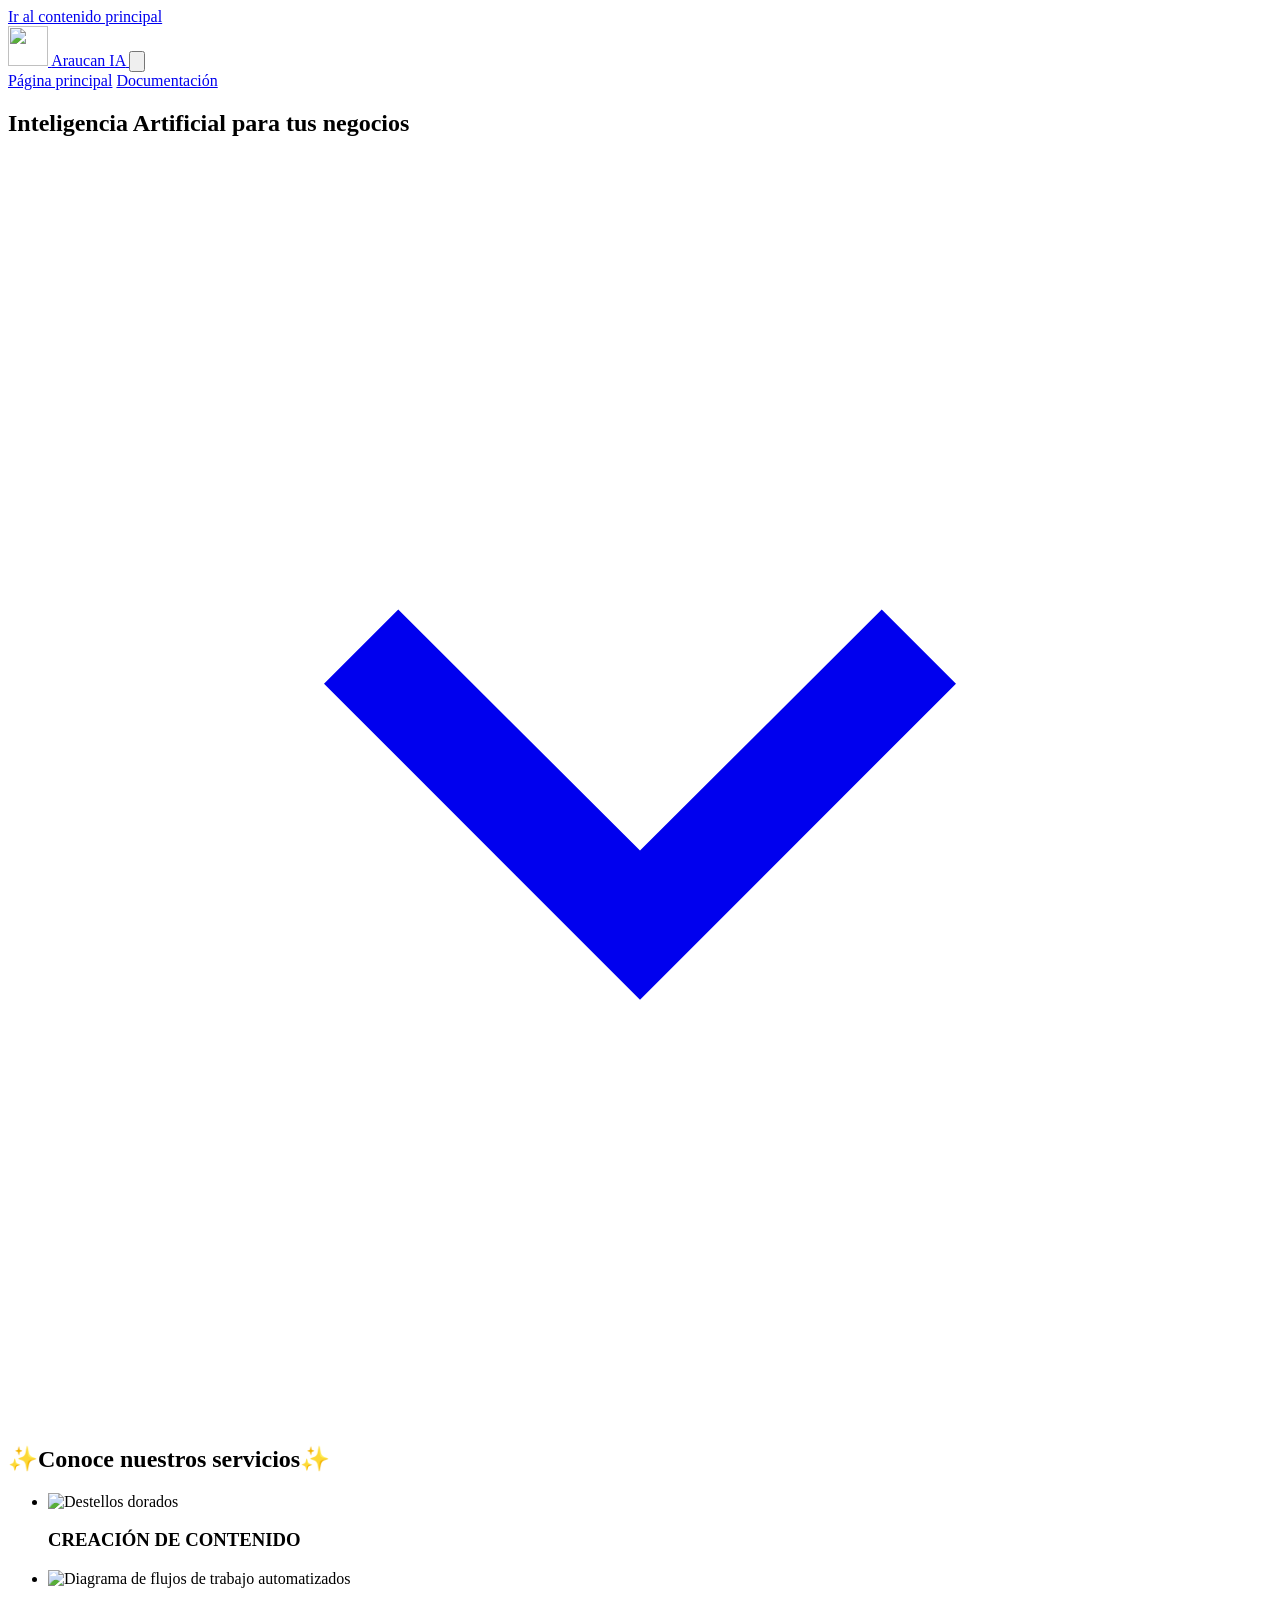
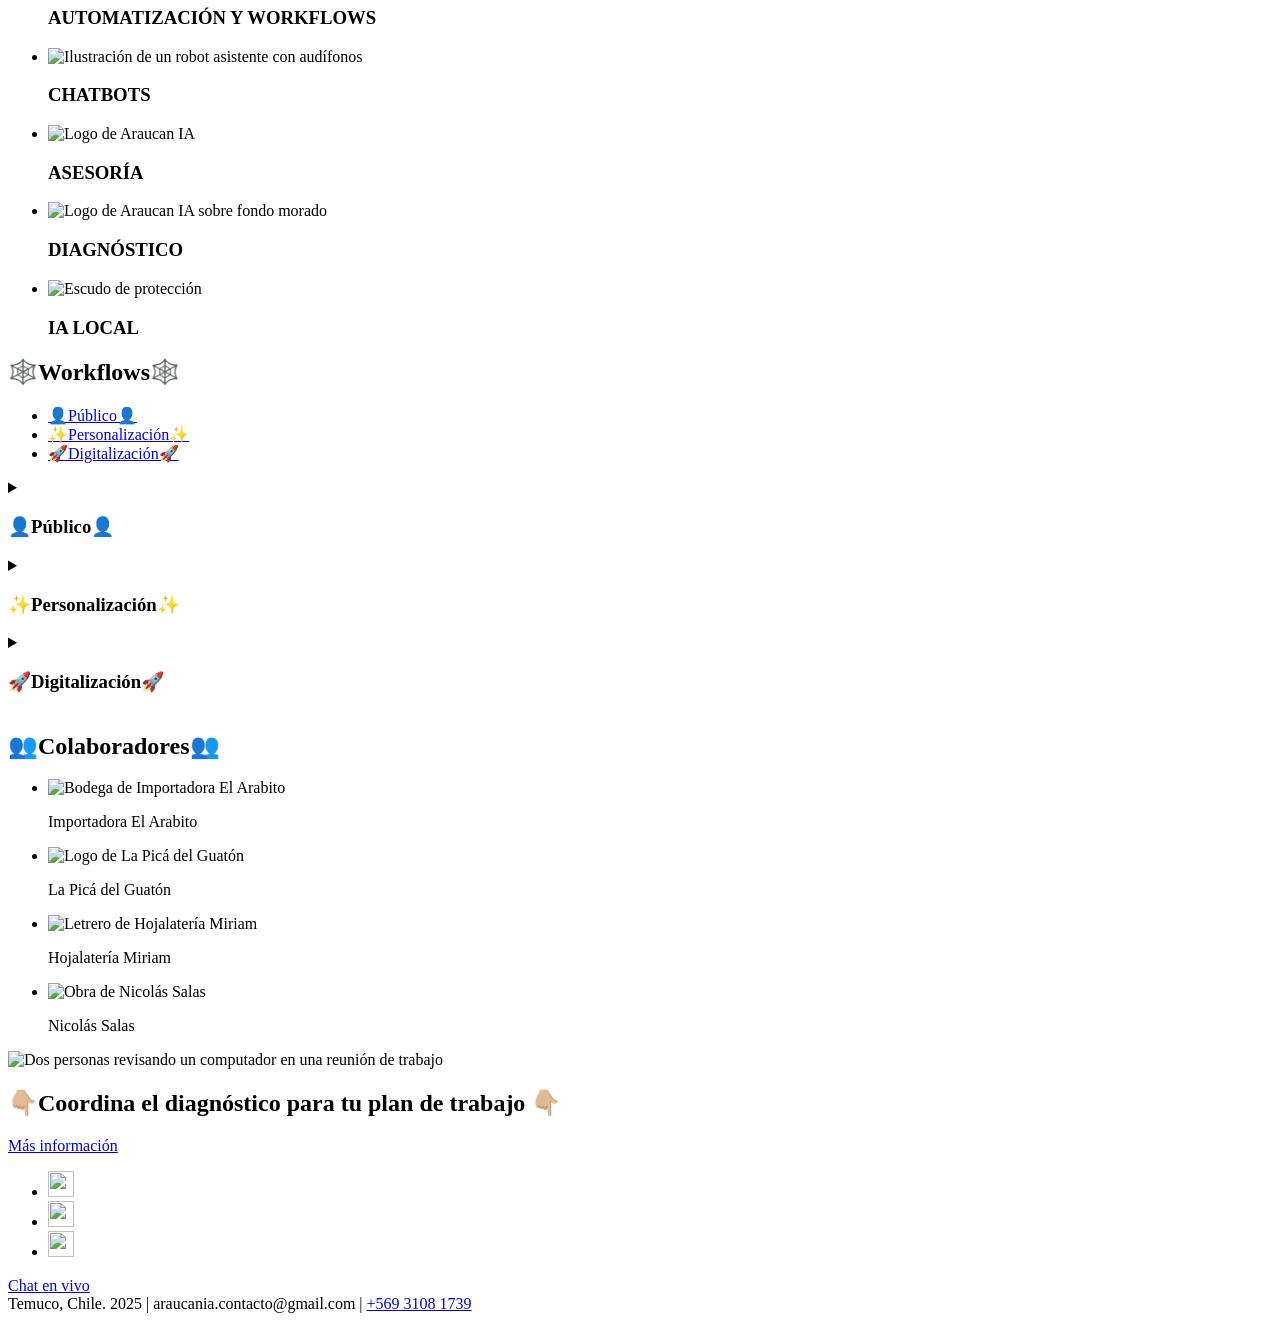
==== index.html @ 48447155 "Migración del sitio desde Google Sites Copia fiel de las páginas Página principal y Documentación de" ====
<!DOCTYPE html>
<html lang="es">
<head>
  <meta charset="utf-8">
  <meta name="viewport" content="width=device-width, initial-scale=1">
  <title>Araucan IA</title>
  <meta name="description" content="Araucan IA: inteligencia artificial para tus negocios. Creación de contenido, automatización, chatbots, asesoría y diagnóstico desde Temuco, Chile.">
  <meta name="theme-color" content="#4f474e">
  <link rel="icon" href="favicon.ico" sizes="32x32">
  <link rel="icon" href="assets/icons/favicon.svg" type="image/svg+xml">
  <link rel="apple-touch-icon" href="assets/icons/apple-touch-icon.png">
  <link rel="stylesheet" href="assets/css/styles.css">
  <script>document.documentElement.classList.add("js");</script>
  <script src="assets/js/main.js" defer></script>
</head>
<body>
  <a class="saltar" href="#contenido">Ir al contenido principal</a>

  <header class="barra barra--transparente" data-transparente>
    <div class="barra__interior">
      <a class="marca" href="index.html">
        <img src="assets/img/logo-araucania-blanco.webp" alt="" width="40" height="40">
        <span>Araucan IA</span>
      </a>
      <button class="menu-boton" type="button" aria-expanded="false" aria-controls="menu" aria-label="Abrir menú">
        <svg viewBox="0 0 24 24" aria-hidden="true"><path fill="currentColor" d="M3 6h18v2H3zm0 5h18v2H3zm0 5h18v2H3z"/></svg>
      </button>
      <nav id="menu" class="menu" aria-label="Principal">
        <a href="index.html" aria-current="page">Página principal</a>
        <a href="documentacion.html">Documentación</a>
      </nav>
    </div>
  </header>

  <main id="contenido">
    <section class="portada">
      <h1>Inteligencia Artificial para tus negocios</h1>
      <a class="portada__bajar" href="#servicios" aria-label="Ir a los servicios">
        <svg viewBox="0 0 24 24" aria-hidden="true"><path fill="currentColor" d="M7.41 8.59 12 13.17l4.59-4.58L18 10l-6 6-6-6z"/></svg>
      </a>
    </section>

    <section id="servicios" class="banda">
      <h2>✨Conoce nuestros servicios✨</h2>
    </section>

    <section class="servicios servicios--estrellas" aria-label="Servicios principales">
      <ul class="grilla grilla--3 contenedor">
        <li class="servicio">
          <img src="assets/img/servicio-creacion-contenido.webp" alt="Destellos dorados" width="160" height="160" loading="lazy" decoding="async">
          <h3>CREACIÓN DE CONTENIDO</h3>
        </li>
        <li class="servicio">
          <img src="assets/img/servicio-automatizacion-workflows.webp" alt="Diagrama de flujos de trabajo automatizados" width="800" height="800" loading="lazy" decoding="async">
          <h3>AUTOMATIZACIÓN Y WORKFLOWS</h3>
        </li>
        <li class="servicio">
          <img src="assets/img/servicio-chatbots.webp" alt="Ilustración de un robot asistente con audífonos" width="800" height="800" loading="lazy" decoding="async">
          <h3>CHATBOTS</h3>
        </li>
      </ul>
    </section>

    <section class="servicios servicios--papel" aria-label="Más servicios">
      <ul class="grilla grilla--3 contenedor">
        <li class="servicio">
          <img src="assets/img/servicio-asesoria.webp" alt="Logo de Araucan IA" width="800" height="618" loading="lazy" decoding="async">
          <h3>ASESORÍA</h3>
        </li>
        <li class="servicio">
          <img src="assets/img/servicio-diagnostico.webp" alt="Logo de Araucan IA sobre fondo morado" width="800" height="450" loading="lazy" decoding="async">
          <h3>DIAGNÓSTICO</h3>
        </li>
        <li class="servicio">
          <img src="assets/img/servicio-ia-local.webp" alt="Escudo de protección" width="160" height="160" loading="lazy" decoding="async">
          <h3>IA LOCAL</h3>
        </li>
      </ul>
    </section>

    <section class="workflows">
      <div class="contenedor">
        <h2>🕸️Workflows🕸️</h2>
        <nav class="indice" aria-label="Índice de workflows">
          <ul>
            <li><a href="#publico">👤Público👤</a></li>
            <li><a href="#personalizacion">✨Personalización✨</a></li>
            <li><a href="#digitalizacion">🚀Digitalización🚀</a></li>
          </ul>
        </nav>
      </div>
    </section>

    <section class="desplegables">
      <div class="contenedor">
        <details id="publico" class="desplegable">
          <summary><h3>👤Público👤</h3></summary>
          <div class="desplegable__cuerpo">
            <p>Tenemos un enfoque multiindustria que abarca la Creación de Cotenido para Redes Sociales.</p>
            <!-- PENDIENTE (texto de plantilla de Google Sites, no publicado):
            <p>Usa instrucciones paso a paso para ayudar a otros a solucionar el problema.</p>
            <ol><li>Paso 1</li><li>Paso 2</li><li>Paso 3</li></ol>
            -->
          </div>
        </details>
        <details id="personalizacion" class="desplegable">
          <summary><h3>✨Personalización✨</h3></summary>
          <div class="desplegable__cuerpo">
            <!-- PENDIENTE: esta sección estaba vacía en Google Sites. -->
          </div>
        </details>
        <details id="digitalizacion" class="desplegable">
          <summary><h3>🚀Digitalización🚀</h3></summary>
          <div class="desplegable__cuerpo">
            <!-- PENDIENTE: esta sección estaba vacía en Google Sites. -->
          </div>
        </details>
      </div>
    </section>

    <section class="colaboradores">
      <div class="contenedor">
        <h2 class="caja-titulo">👥Colaboradores👥</h2>
        <ul class="grilla grilla--4">
          <li class="colaborador">
            <img src="assets/img/colaborador-importadora-el-arabito.webp" alt="Bodega de Importadora El Arabito" width="560" height="575" loading="lazy" decoding="async">
            <p><span class="destacado destacado--amarillo">Importadora El Arabito</span></p>
          </li>
          <li class="colaborador">
            <img src="assets/img/colaborador-la-pica-del-guaton.webp" alt="Logo de La Picá del Guatón" width="560" height="560" loading="lazy" decoding="async">
            <p><span class="destacado destacado--naranjo">La Picá del Guatón</span></p>
          </li>
          <li class="colaborador">
            <img src="assets/img/colaborador-hojalateria-miriam.webp" alt="Letrero de Hojalatería Miriam" width="450" height="800" loading="lazy" decoding="async">
            <p><span class="destacado destacado--azul">Hojalatería Miriam</span></p>
          </li>
          <li class="colaborador">
            <img src="assets/img/colaborador-nicolas-salas.webp" alt="Obra de Nicolás Salas" width="560" height="698" loading="lazy" decoding="async">
            <p><span class="destacado destacado--rosado">Nicolás Salas</span></p>
          </li>
        </ul>
      </div>
    </section>

    <section class="llamado">
      <div class="contenedor">
        <img src="assets/img/diagnostico-reunion.webp" alt="Dos personas revisando un computador en una reunión de trabajo" width="1600" height="1067" loading="lazy" decoding="async">
        <h2>👇🏼Coordina el diagnóstico para tu plan de trabajo 👇🏼</h2>
        <a href="https://www.linkedin.com/company/araucan-ia/" target="_blank" rel="noopener">Más información</a>
      </div>
    </section>

    <section class="redes" aria-label="Redes sociales">
      <ul>
        <li><a href="https://www.tiktok.com/@araucan.ia" target="_blank" rel="noopener" aria-label="TikTok de Araucan IA"><img src="assets/img/icono-tiktok.webp" alt="" width="26" height="26"></a></li>
        <li><a href="https://www.instagram.com/araucan.ia/" target="_blank" rel="noopener" aria-label="Instagram de Araucan IA"><img src="assets/img/icono-instagram.webp" alt="" width="26" height="26"></a></li>
        <li><a href="https://www.linkedin.com/company/araucan-ia/" target="_blank" rel="noopener" aria-label="LinkedIn de Araucan IA"><img src="assets/img/logo-circular-linkedin.webp" alt="" width="26" height="26"></a></li>
      </ul>
    </section>

    <!-- NO MIGRADO: el bloque insertado con un testimonio
         ("Este producto superó todas mis expectativas…" – María Pérez, Temuco)
         parece texto de ejemplo del código insertado, así que no se publica.
         Si es de un cliente real, se puede reponer; si no, reemplazar por
         testimonios reales con autorización del cliente. -->

    <section class="contacto">
      <a class="boton-blanco" href="https://wa.me/message/2SJY6SYY5FPGD1" target="_blank" rel="noopener">Chat en vivo</a>
    </section>
  </main>

  <footer class="pie">
    <div class="contenedor pie__caja">
      Temuco, Chile. 2025 | araucania.contacto@gmail.com | <a href="https://wa.me/message/2SJY6SYY5FPGD1" target="_blank" rel="noopener">+569 3108 1739</a>
    </div>
  </footer>
</body>
</html>
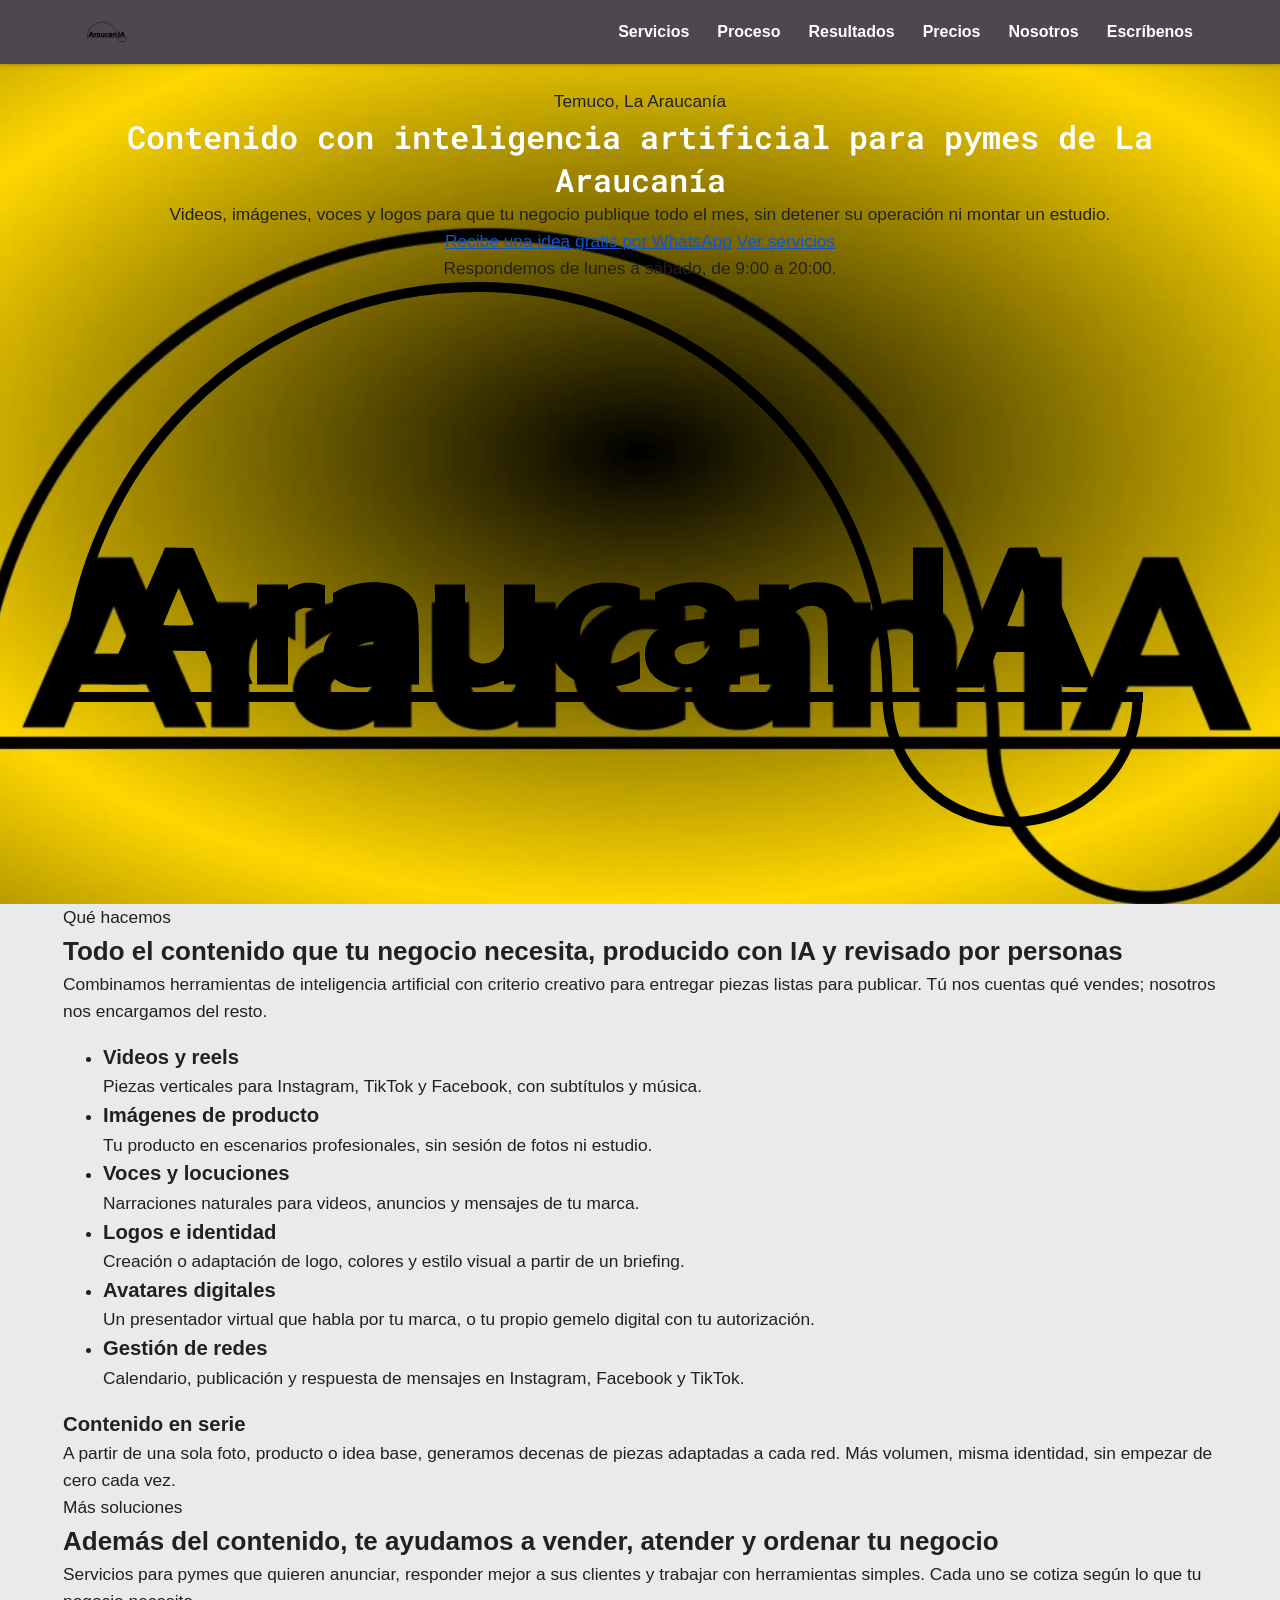
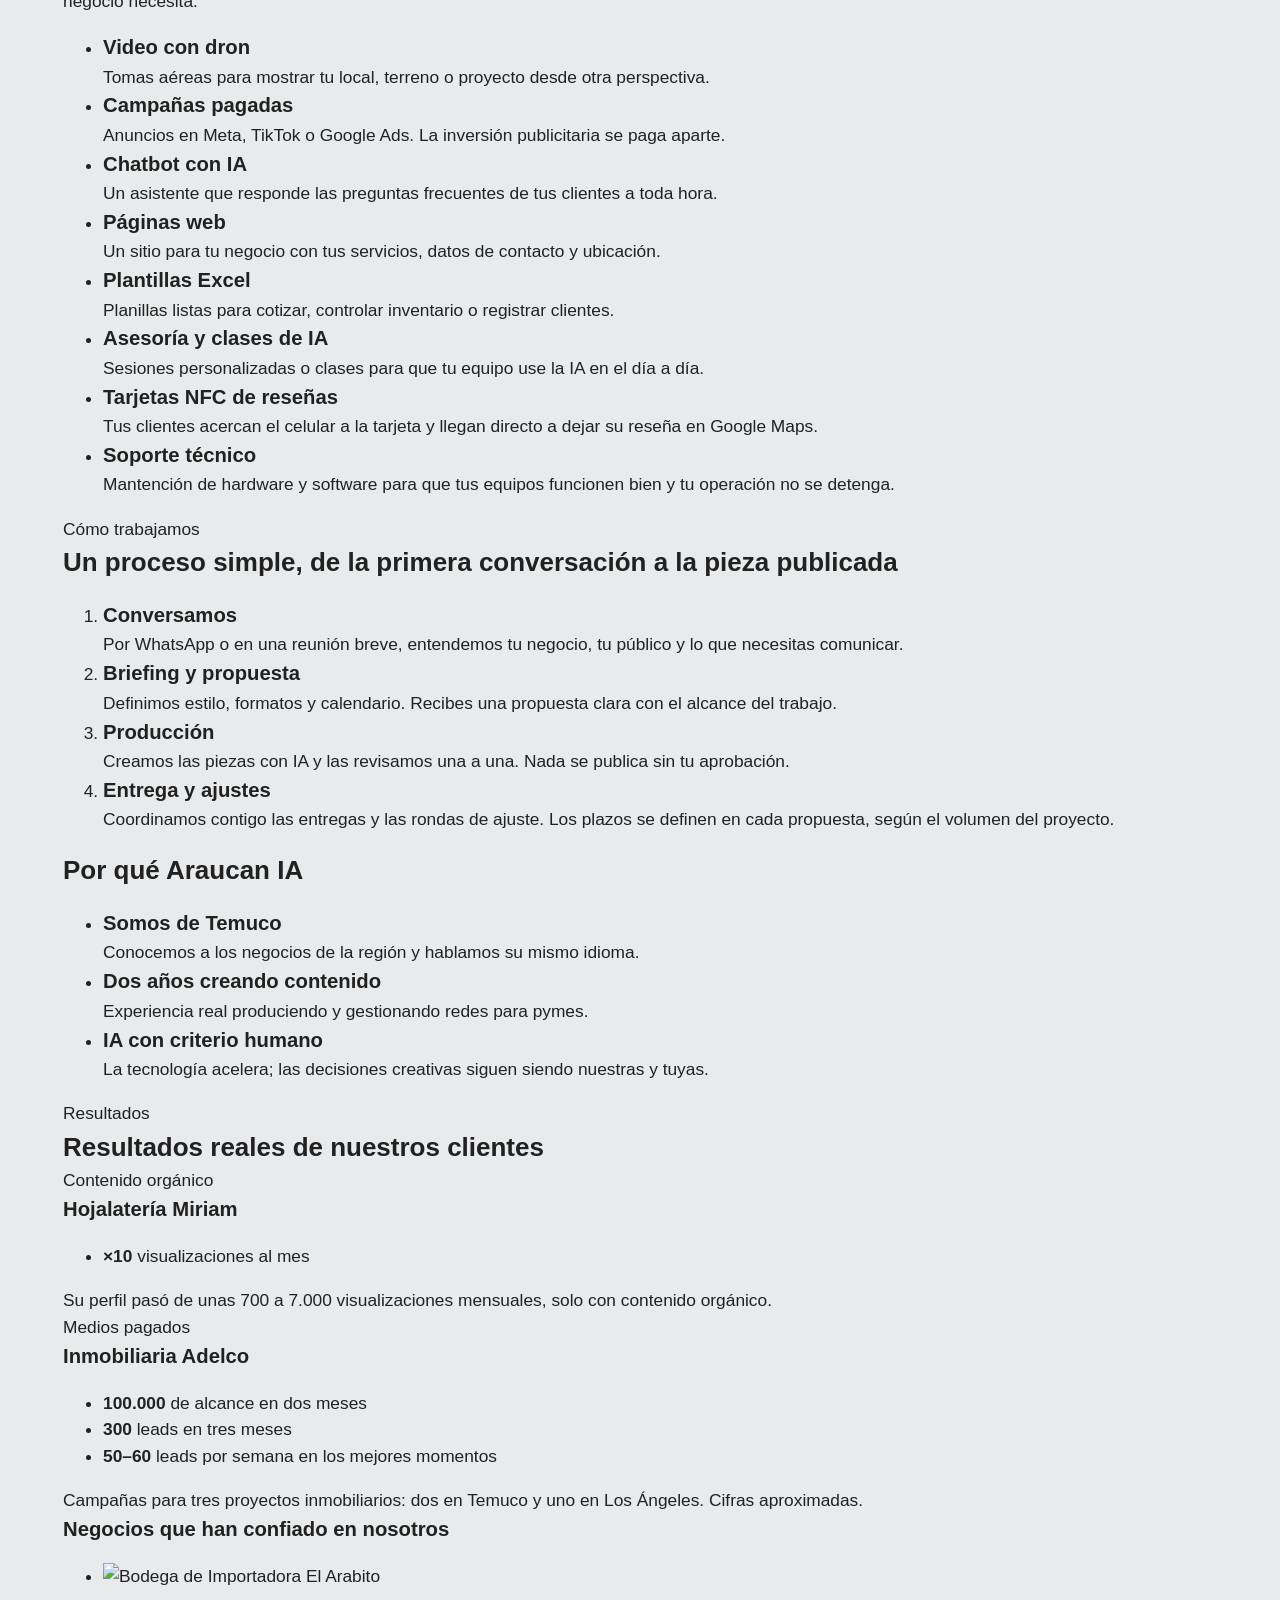
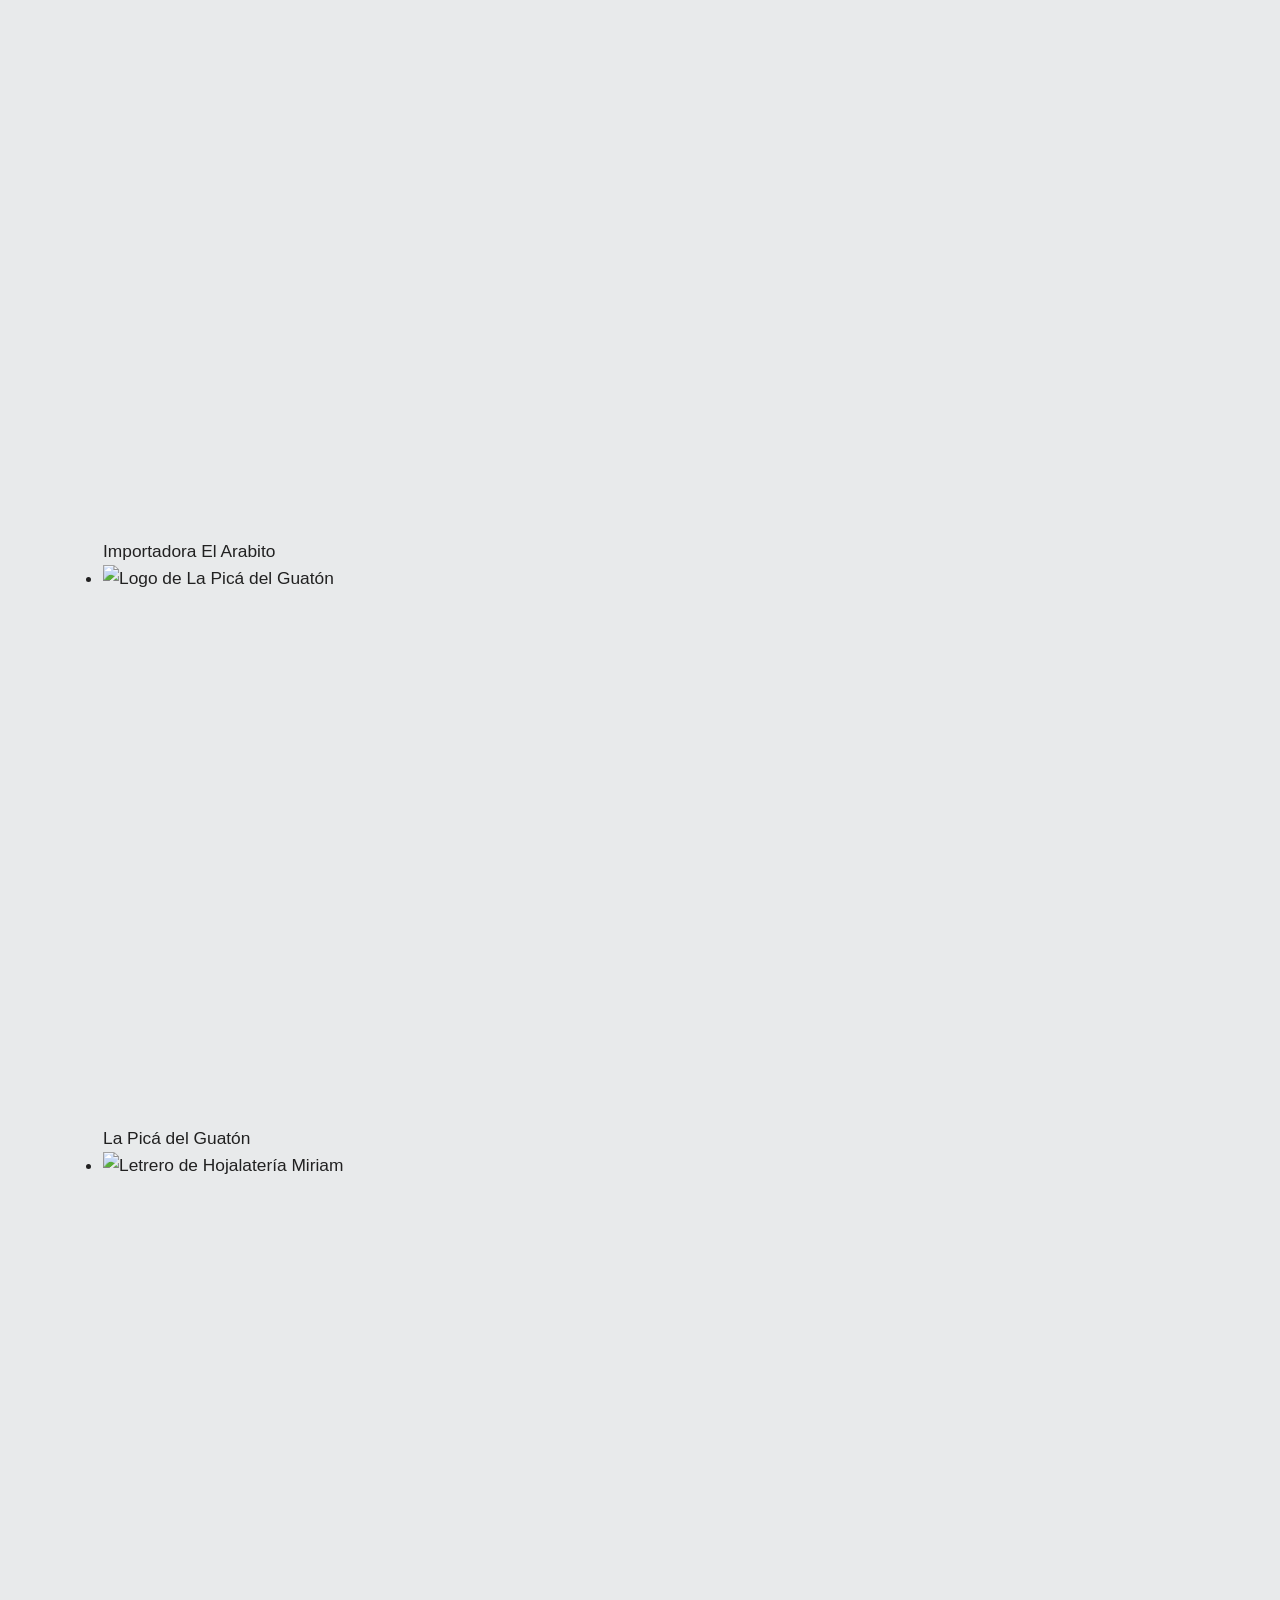
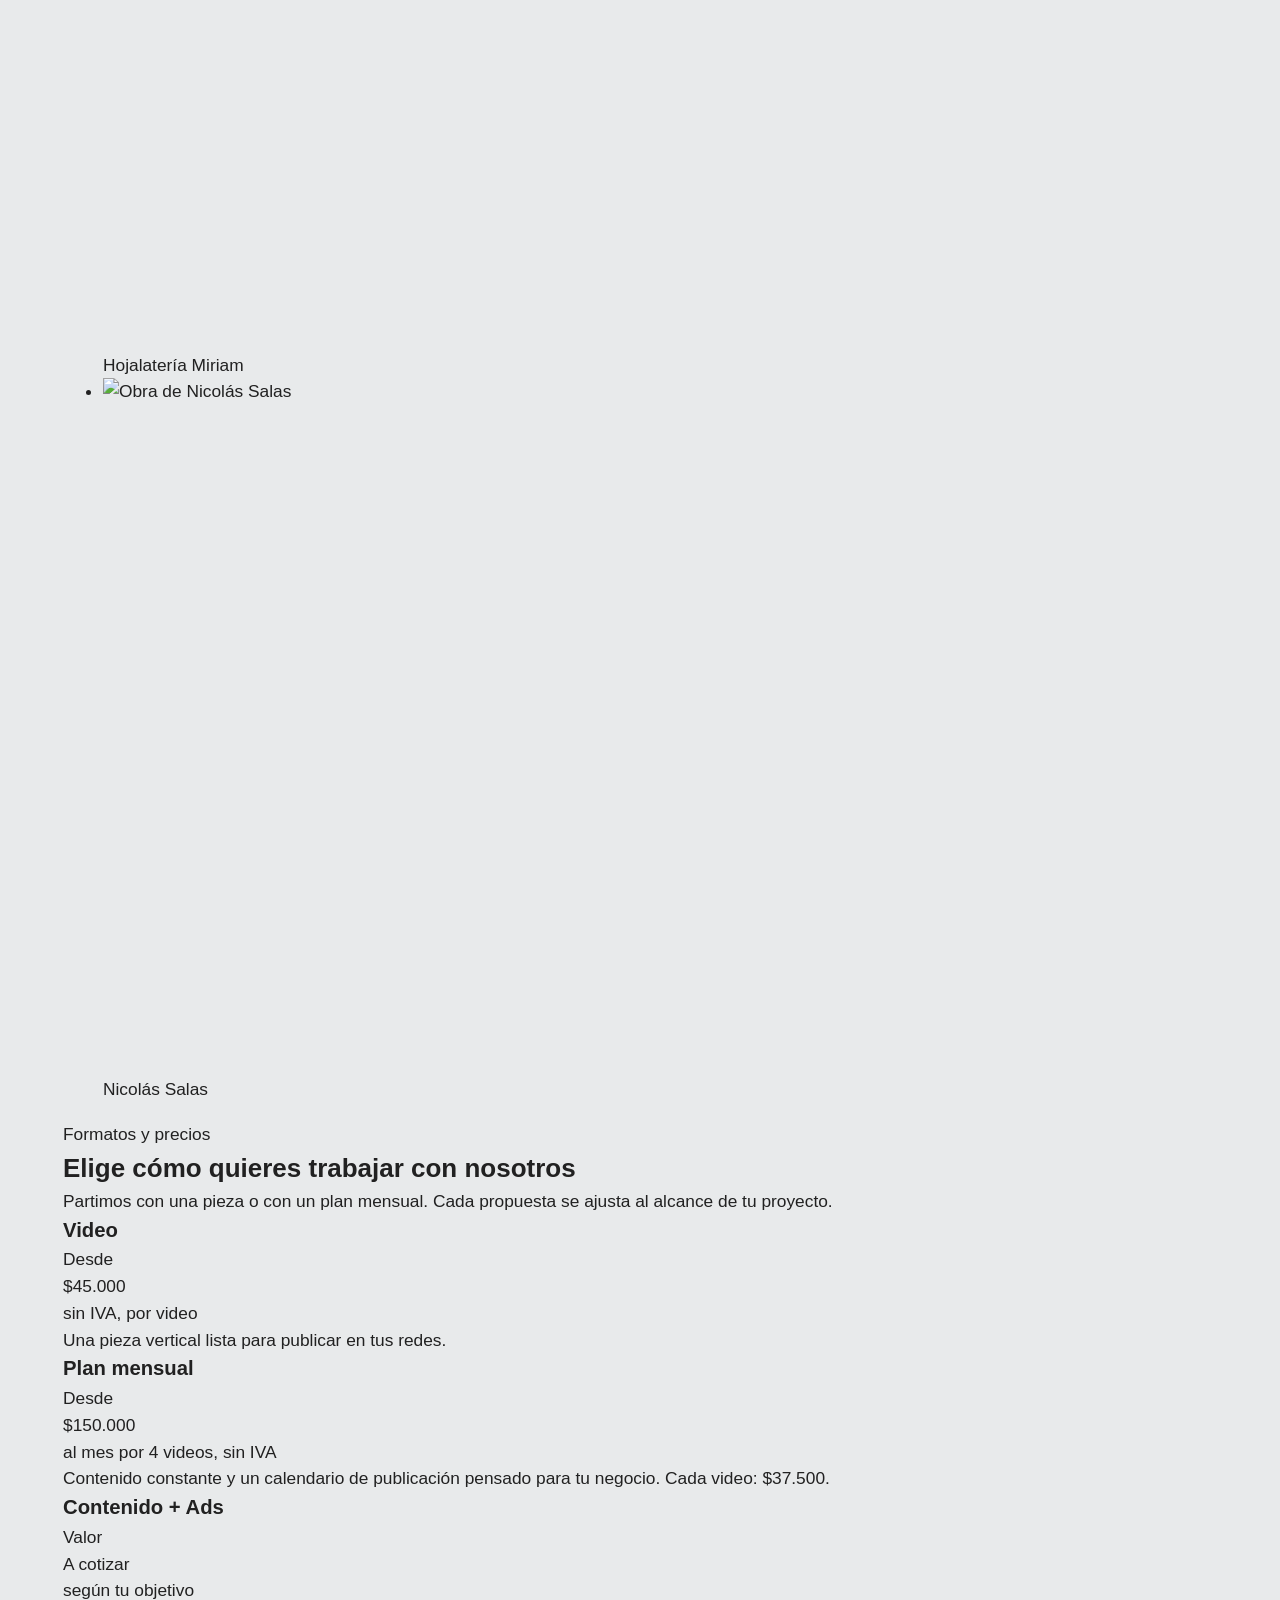
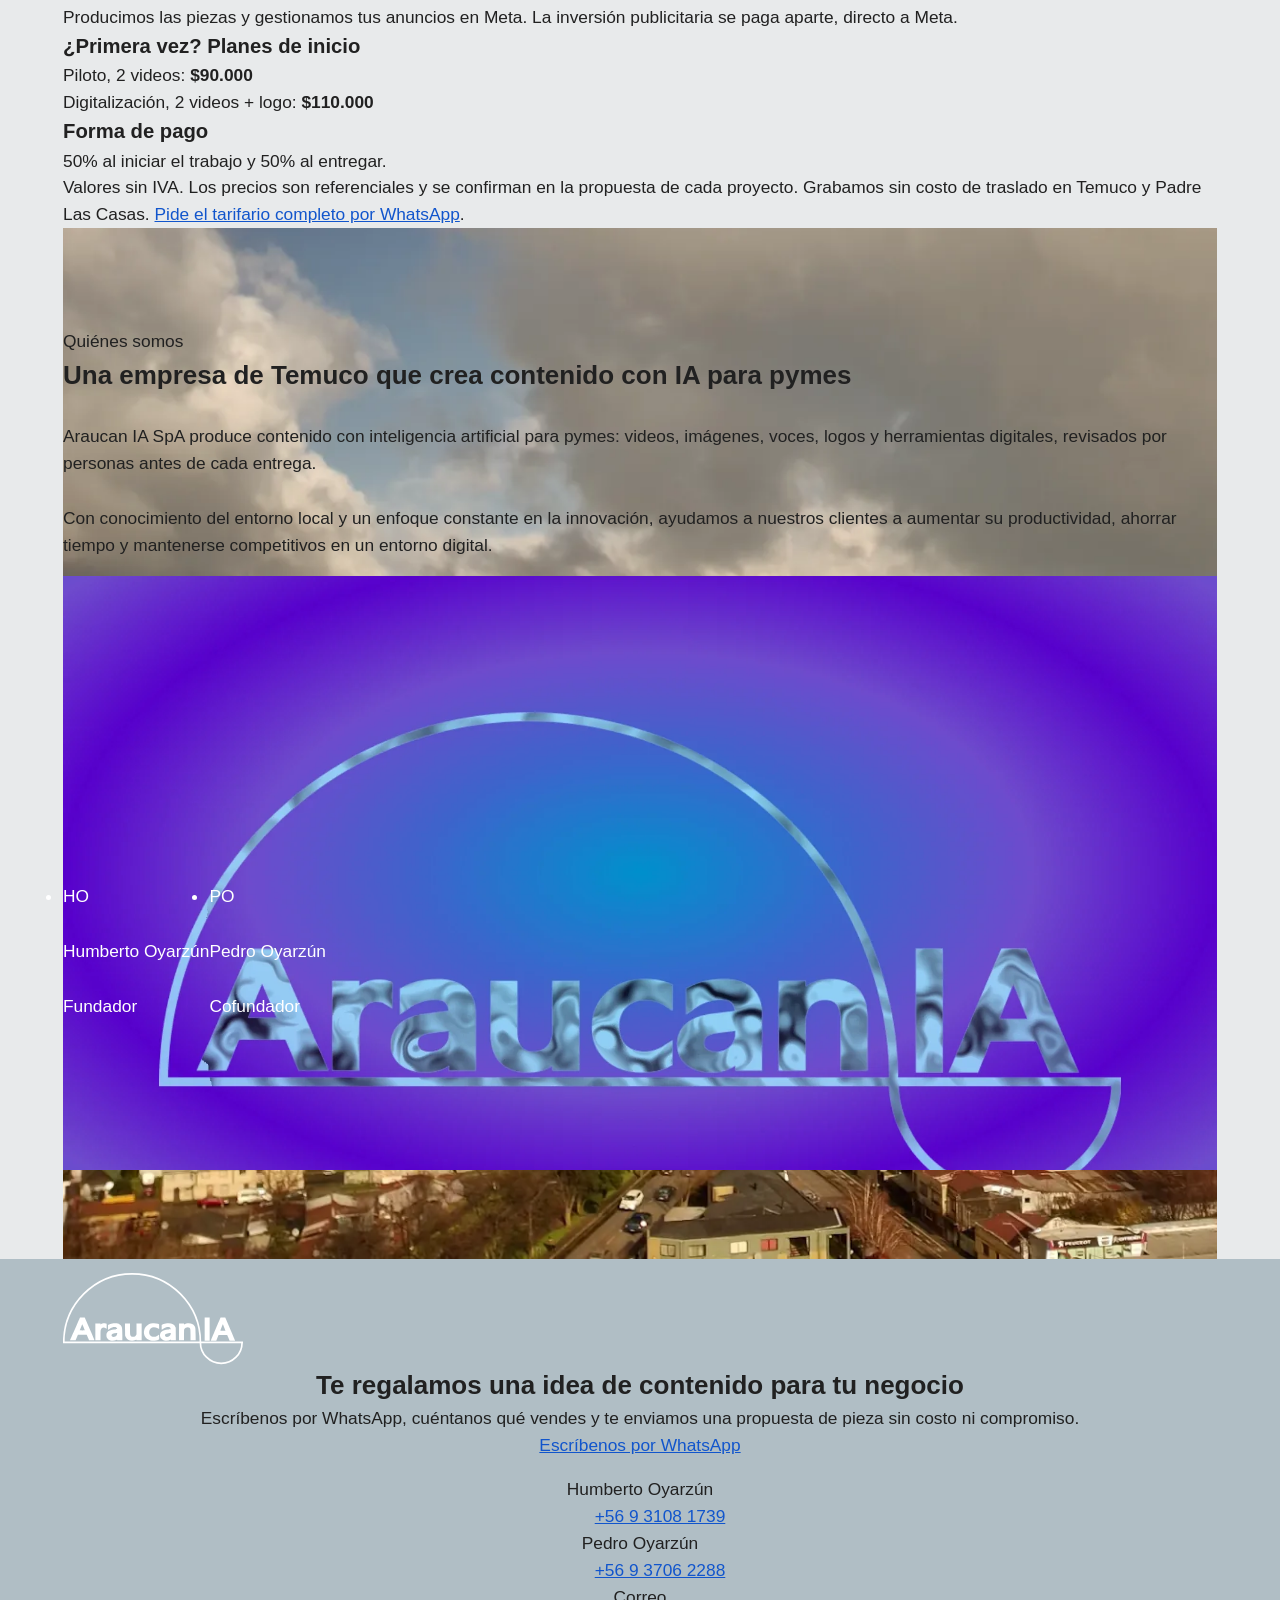
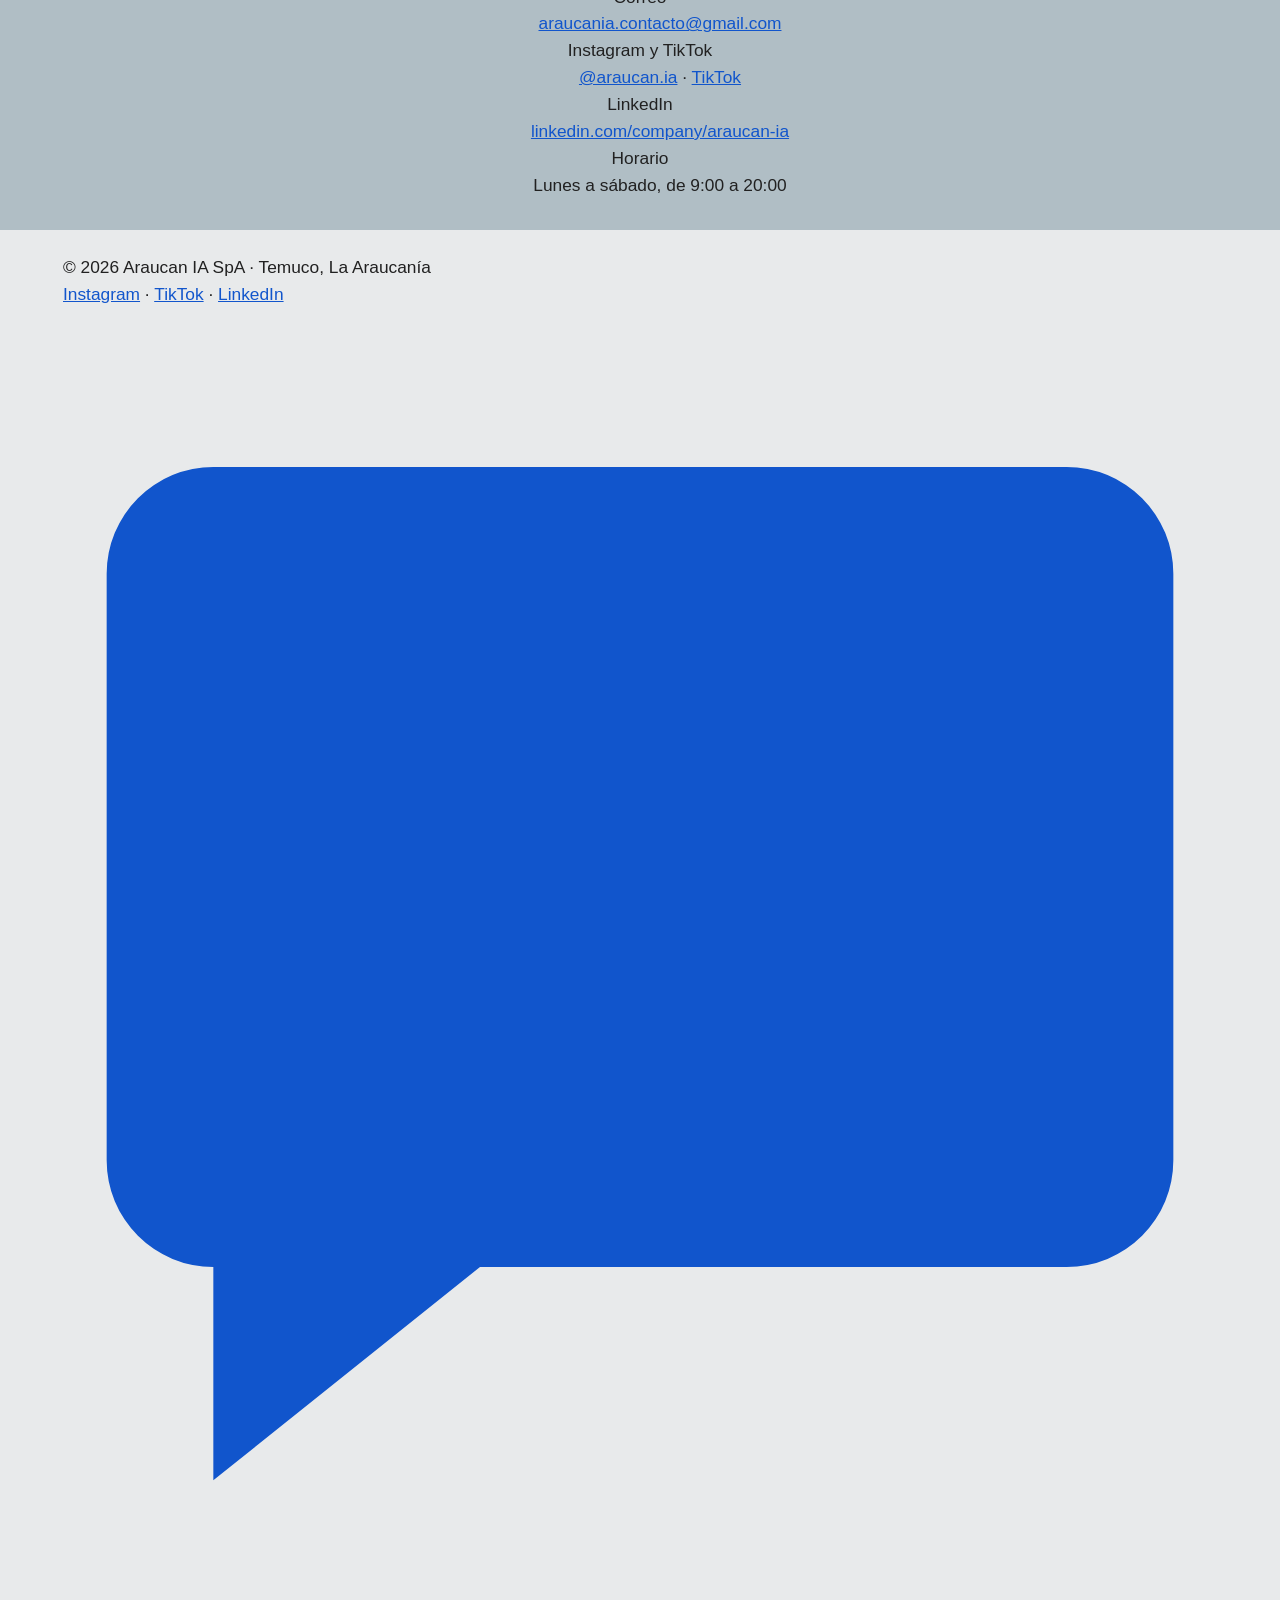
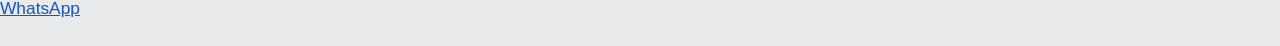
==== commit 8e918729: "Fase 2: página nueva y archivos raíz" ====
--- a/index.html
+++ b/index.html
@@ -3,12 +3,60 @@
 <head>
   <meta charset="utf-8">
   <meta name="viewport" content="width=device-width, initial-scale=1">
-  <title>Araucan IA</title>
-  <meta name="description" content="Araucan IA: inteligencia artificial para tus negocios. Creación de contenido, automatización, chatbots, asesoría y diagnóstico desde Temuco, Chile.">
-  <meta name="theme-color" content="#4f474e">
+  <title>Araucan IA | Contenido con IA para pymes en Temuco y La Araucanía</title>
+  <meta name="description" content="Videos, imágenes, voces y logos con inteligencia artificial para pymes de La Araucanía. Video desde $45.000 sin IVA. Escríbenos por WhatsApp y recibe una idea de contenido gratis.">
+  <meta name="theme-color" content="#17402f">
+  <link rel="canonical" href="https://araucania.github.io/">
   <link rel="icon" href="favicon.ico" sizes="32x32">
   <link rel="icon" href="assets/icons/favicon.svg" type="image/svg+xml">
   <link rel="apple-touch-icon" href="assets/icons/apple-touch-icon.png">
+  <link rel="preload" href="assets/fonts/jost-latin-400-normal.woff2" as="font" type="font/woff2" crossorigin>
+
+  <meta property="og:type" content="website">
+  <meta property="og:locale" content="es_CL">
+  <meta property="og:site_name" content="Araucan IA">
+  <meta property="og:url" content="https://araucania.github.io/">
+  <meta property="og:title" content="Araucan IA | Contenido con IA para pymes de La Araucanía">
+  <meta property="og:description" content="Videos, imágenes, voces y logos para que tu negocio publique todo el mes. Escríbenos por WhatsApp y recibe una idea de contenido gratis.">
+  <meta property="og:image" content="https://araucania.github.io/assets/img/og-araucania.jpg">
+  <meta property="og:image:width" content="1200">
+  <meta property="og:image:height" content="630">
+  <meta property="og:image:alt" content="Araucan IA: contenido con inteligencia artificial para pymes de La Araucanía">
+  <meta name="twitter:card" content="summary_large_image">
+
+  <script type="application/ld+json">
+  {
+    "@context": "https://schema.org",
+    "@type": "ProfessionalService",
+    "name": "Araucan IA",
+    "legalName": "Araucan IA SpA",
+    "url": "https://araucania.github.io/",
+    "logo": "https://araucania.github.io/assets/icons/icon-512.png",
+    "image": "https://araucania.github.io/assets/img/og-araucania.jpg",
+    "description": "Contenido con inteligencia artificial para pymes de La Araucanía: videos, imágenes, voces, logos y herramientas digitales, revisados por personas.",
+    "telephone": "+56931081739",
+    "email": "araucania.contacto@gmail.com",
+    "address": {
+      "@type": "PostalAddress",
+      "addressLocality": "Temuco",
+      "addressRegion": "La Araucanía",
+      "addressCountry": "CL"
+    },
+    "areaServed": "La Araucanía",
+    "openingHoursSpecification": [{
+      "@type": "OpeningHoursSpecification",
+      "dayOfWeek": ["Monday", "Tuesday", "Wednesday", "Thursday", "Friday", "Saturday"],
+      "opens": "09:00",
+      "closes": "20:00"
+    }],
+    "sameAs": [
+      "https://www.instagram.com/araucan.ia/",
+      "https://www.tiktok.com/@araucan.ia",
+      "https://www.linkedin.com/company/araucan-ia/"
+    ]
+  }
+  </script>
+
   <link rel="stylesheet" href="assets/css/styles.css">
   <script>document.documentElement.classList.add("js");</script>
   <script src="assets/js/main.js" defer></script>
@@ -16,163 +64,246 @@
 <body>
   <a class="saltar" href="#contenido">Ir al contenido principal</a>
 
-  <header class="barra barra--transparente" data-transparente>
-    <div class="barra__interior">
-      <a class="marca" href="index.html">
-        <img src="assets/img/logo-araucania-blanco.webp" alt="" width="40" height="40">
-        <span>Araucan IA</span>
+  <header class="barra">
+    <div class="contenedor barra__interior">
+      <a class="marca" href="./" aria-label="Araucan IA, inicio">
+        <img src="assets/img/marca/araucania-logo-oficial-negro.svg" alt="Araucan IA" width="94" height="48">
       </a>
       <button class="menu-boton" type="button" aria-expanded="false" aria-controls="menu" aria-label="Abrir menú">
         <svg viewBox="0 0 24 24" aria-hidden="true"><path fill="currentColor" d="M3 6h18v2H3zm0 5h18v2H3zm0 5h18v2H3z"/></svg>
       </button>
       <nav id="menu" class="menu" aria-label="Principal">
-        <a href="index.html" aria-current="page">Página principal</a>
-        <a href="documentacion.html">Documentación</a>
+        <a href="#servicios">Servicios</a>
+        <a href="#proceso">Proceso</a>
+        <a href="#resultados">Resultados</a>
+        <a href="#precios">Precios</a>
+        <a href="#nosotros">Nosotros</a>
+        <a class="boton" href="https://wa.me/message/2SJY6SYY5FPGD1" target="_blank" rel="noopener">Escríbenos</a>
       </nav>
     </div>
   </header>
 
   <main id="contenido">
-    <section class="portada">
-      <h1>Inteligencia Artificial para tus negocios</h1>
-      <a class="portada__bajar" href="#servicios" aria-label="Ir a los servicios">
-        <svg viewBox="0 0 24 24" aria-hidden="true"><path fill="currentColor" d="M7.41 8.59 12 13.17l4.59-4.58L18 10l-6 6-6-6z"/></svg>
-      </a>
-    </section>
-
-    <section id="servicios" class="banda">
-      <h2>✨Conoce nuestros servicios✨</h2>
-    </section>
-
-    <section class="servicios servicios--estrellas" aria-label="Servicios principales">
-      <ul class="grilla grilla--3 contenedor">
-        <li class="servicio">
-          <img src="assets/img/servicio-creacion-contenido.webp" alt="Destellos dorados" width="160" height="160" loading="lazy" decoding="async">
-          <h3>CREACIÓN DE CONTENIDO</h3>
-        </li>
-        <li class="servicio">
-          <img src="assets/img/servicio-automatizacion-workflows.webp" alt="Diagrama de flujos de trabajo automatizados" width="800" height="800" loading="lazy" decoding="async">
-          <h3>AUTOMATIZACIÓN Y WORKFLOWS</h3>
-        </li>
-        <li class="servicio">
-          <img src="assets/img/servicio-chatbots.webp" alt="Ilustración de un robot asistente con audífonos" width="800" height="800" loading="lazy" decoding="async">
-          <h3>CHATBOTS</h3>
-        </li>
-      </ul>
-    </section>
-
-    <section class="servicios servicios--papel" aria-label="Más servicios">
-      <ul class="grilla grilla--3 contenedor">
-        <li class="servicio">
-          <img src="assets/img/servicio-asesoria.webp" alt="Logo de Araucan IA" width="800" height="618" loading="lazy" decoding="async">
-          <h3>ASESORÍA</h3>
-        </li>
-        <li class="servicio">
-          <img src="assets/img/servicio-diagnostico.webp" alt="Logo de Araucan IA sobre fondo morado" width="800" height="450" loading="lazy" decoding="async">
-          <h3>DIAGNÓSTICO</h3>
-        </li>
-        <li class="servicio">
-          <img src="assets/img/servicio-ia-local.webp" alt="Escudo de protección" width="160" height="160" loading="lazy" decoding="async">
-          <h3>IA LOCAL</h3>
-        </li>
-      </ul>
-    </section>
-
-    <section class="workflows">
-      <div class="contenedor">
-        <h2>🕸️Workflows🕸️</h2>
-        <nav class="indice" aria-label="Índice de workflows">
-          <ul>
-            <li><a href="#publico">👤Público👤</a></li>
-            <li><a href="#personalizacion">✨Personalización✨</a></li>
-            <li><a href="#digitalizacion">🚀Digitalización🚀</a></li>
-          </ul>
-        </nav>
-      </div>
-    </section>
-
-    <section class="desplegables">
-      <div class="contenedor">
-        <details id="publico" class="desplegable">
-          <summary><h3>👤Público👤</h3></summary>
-          <div class="desplegable__cuerpo">
-            <p>Tenemos un enfoque multiindustria que abarca la Creación de Cotenido para Redes Sociales.</p>
-            <!-- PENDIENTE (texto de plantilla de Google Sites, no publicado):
-            <p>Usa instrucciones paso a paso para ayudar a otros a solucionar el problema.</p>
-            <ol><li>Paso 1</li><li>Paso 2</li><li>Paso 3</li></ol>
-            -->
+    <section class="portada" aria-labelledby="titulo-portada">
+      <div class="contenedor portada__interior">
+        <div>
+          <p class="portada__lugar">Temuco, La Araucanía</p>
+          <h1 id="titulo-portada">Contenido con inteligencia artificial para pymes de La Araucanía</h1>
+          <p class="portada__bajada">Videos, imágenes, voces y logos para que tu negocio publique todo el mes, sin detener su operación ni montar un estudio.</p>
+          <div class="portada__acciones">
+            <a class="boton" href="https://wa.me/message/2SJY6SYY5FPGD1" target="_blank" rel="noopener">Recibe una idea gratis por WhatsApp</a>
+            <a class="boton boton--borde" href="#servicios">Ver servicios</a>
           </div>
-        </details>
-        <details id="personalizacion" class="desplegable">
-          <summary><h3>✨Personalización✨</h3></summary>
-          <div class="desplegable__cuerpo">
-            <!-- PENDIENTE: esta sección estaba vacía en Google Sites. -->
-          </div>
-        </details>
-        <details id="digitalizacion" class="desplegable">
-          <summary><h3>🚀Digitalización🚀</h3></summary>
-          <div class="desplegable__cuerpo">
-            <!-- PENDIENTE: esta sección estaba vacía en Google Sites. -->
-          </div>
-        </details>
-      </div>
-    </section>
-
-    <section class="colaboradores">
-      <div class="contenedor">
-        <h2 class="caja-titulo">👥Colaboradores👥</h2>
-        <ul class="grilla grilla--4">
-          <li class="colaborador">
-            <img src="assets/img/colaborador-importadora-el-arabito.webp" alt="Bodega de Importadora El Arabito" width="560" height="575" loading="lazy" decoding="async">
-            <p><span class="destacado destacado--amarillo">Importadora El Arabito</span></p>
-          </li>
-          <li class="colaborador">
-            <img src="assets/img/colaborador-la-pica-del-guaton.webp" alt="Logo de La Picá del Guatón" width="560" height="560" loading="lazy" decoding="async">
-            <p><span class="destacado destacado--naranjo">La Picá del Guatón</span></p>
-          </li>
-          <li class="colaborador">
-            <img src="assets/img/colaborador-hojalateria-miriam.webp" alt="Letrero de Hojalatería Miriam" width="450" height="800" loading="lazy" decoding="async">
-            <p><span class="destacado destacado--azul">Hojalatería Miriam</span></p>
-          </li>
-          <li class="colaborador">
-            <img src="assets/img/colaborador-nicolas-salas.webp" alt="Obra de Nicolás Salas" width="560" height="698" loading="lazy" decoding="async">
-            <p><span class="destacado destacado--rosado">Nicolás Salas</span></p>
-          </li>
-        </ul>
-      </div>
-    </section>
-
-    <section class="llamado">
-      <div class="contenedor">
-        <img src="assets/img/diagnostico-reunion.webp" alt="Dos personas revisando un computador en una reunión de trabajo" width="1600" height="1067" loading="lazy" decoding="async">
-        <h2>👇🏼Coordina el diagnóstico para tu plan de trabajo 👇🏼</h2>
-        <a href="https://www.linkedin.com/company/araucan-ia/" target="_blank" rel="noopener">Más información</a>
-      </div>
-    </section>
-
-    <section class="redes" aria-label="Redes sociales">
-      <ul>
-        <li><a href="https://www.tiktok.com/@araucan.ia" target="_blank" rel="noopener" aria-label="TikTok de Araucan IA"><img src="assets/img/icono-tiktok.webp" alt="" width="26" height="26"></a></li>
-        <li><a href="https://www.instagram.com/araucan.ia/" target="_blank" rel="noopener" aria-label="Instagram de Araucan IA"><img src="assets/img/icono-instagram.webp" alt="" width="26" height="26"></a></li>
-        <li><a href="https://www.linkedin.com/company/araucan-ia/" target="_blank" rel="noopener" aria-label="LinkedIn de Araucan IA"><img src="assets/img/logo-circular-linkedin.webp" alt="" width="26" height="26"></a></li>
-      </ul>
-    </section>
-
-    <!-- NO MIGRADO: el bloque insertado con un testimonio
-         ("Este producto superó todas mis expectativas…" – María Pérez, Temuco)
-         parece texto de ejemplo del código insertado, así que no se publica.
-         Si es de un cliente real, se puede reponer; si no, reemplazar por
-         testimonios reales con autorización del cliente. -->
-
-    <section class="contacto">
-      <a class="boton-blanco" href="https://wa.me/message/2SJY6SYY5FPGD1" target="_blank" rel="noopener">Chat en vivo</a>
+          <p class="portada__nota">Respondemos de lunes a sábado, de 9:00 a 20:00.</p>
+        </div>
+        <div class="portada__visual" aria-hidden="true">
+          <img src="assets/img/marca/araucania-logo-oficial-negro.svg" alt="" width="1080" height="550">
+        </div>
+      </div>
+      <div class="portada__formas" aria-hidden="true"></div>
+    </section>
+
+    <section id="servicios" class="seccion" aria-labelledby="titulo-servicios">
+      <div class="contenedor">
+        <p class="etiqueta">Qué hacemos</p>
+        <h2 id="titulo-servicios">Todo el contenido que tu negocio necesita, producido con IA y revisado por personas</h2>
+        <p class="intro">Combinamos herramientas de inteligencia artificial con criterio creativo para entregar piezas listas para publicar. Tú nos cuentas qué vendes; nosotros nos encargamos del resto.</p>
+        <ul class="items">
+          <li class="item"><h3>Videos y reels</h3><p>Piezas verticales para Instagram, TikTok y Facebook, con subtítulos y música.</p></li>
+          <li class="item"><h3>Imágenes de producto</h3><p>Tu producto en escenarios profesionales, sin sesión de fotos ni estudio.</p></li>
+          <li class="item"><h3>Voces y locuciones</h3><p>Narraciones naturales para videos, anuncios y mensajes de tu marca.</p></li>
+          <li class="item"><h3>Logos e identidad</h3><p>Creación o adaptación de logo, colores y estilo visual a partir de un briefing.</p></li>
+          <li class="item"><h3>Avatares digitales</h3><p>Un presentador virtual que habla por tu marca, o tu propio gemelo digital con tu autorización.</p></li>
+          <li class="item"><h3>Gestión de redes</h3><p>Calendario, publicación y respuesta de mensajes en Instagram, Facebook y TikTok.</p></li>
+        </ul>
+        <div class="destacada">
+          <span class="destacada__linea"></span>
+          <h3>Contenido en serie</h3>
+          <p>A partir de una sola foto, producto o idea base, generamos decenas de piezas adaptadas a cada red. Más volumen, misma identidad, sin empezar de cero cada vez.</p>
+        </div>
+      </div>
+    </section>
+
+    <section id="soluciones" class="seccion" aria-labelledby="titulo-soluciones">
+      <div class="contenedor">
+        <p class="etiqueta">Más soluciones</p>
+        <h2 id="titulo-soluciones">Además del contenido, te ayudamos a vender, atender y ordenar tu negocio</h2>
+        <p class="intro">Servicios para pymes que quieren anunciar, responder mejor a sus clientes y trabajar con herramientas simples. Cada uno se cotiza según lo que tu negocio necesita.</p>
+        <ul class="items items--4">
+          <li class="item"><h3>Video con dron</h3><p>Tomas aéreas para mostrar tu local, terreno o proyecto desde otra perspectiva.</p></li>
+          <li class="item"><h3>Campañas pagadas</h3><p>Anuncios en Meta, TikTok o Google Ads. La inversión publicitaria se paga aparte.</p></li>
+          <li class="item"><h3>Chatbot con IA</h3><p>Un asistente que responde las preguntas frecuentes de tus clientes a toda hora.</p></li>
+          <li class="item"><h3>Páginas web</h3><p>Un sitio para tu negocio con tus servicios, datos de contacto y ubicación.</p></li>
+          <li class="item"><h3>Plantillas Excel</h3><p>Planillas listas para cotizar, controlar inventario o registrar clientes.</p></li>
+          <li class="item"><h3>Asesoría y clases de IA</h3><p>Sesiones personalizadas o clases para que tu equipo use la IA en el día a día.</p></li>
+          <li class="item"><h3>Tarjetas NFC de reseñas</h3><p>Tus clientes acercan el celular a la tarjeta y llegan directo a dejar su reseña en Google Maps.</p></li>
+          <li class="item"><h3>Soporte técnico</h3><p>Mantención de hardware y software para que tus equipos funcionen bien y tu operación no se detenga.</p></li>
+        </ul>
+      </div>
+    </section>
+
+    <section id="proceso" class="seccion" aria-labelledby="titulo-proceso">
+      <div class="contenedor">
+        <p class="etiqueta">Cómo trabajamos</p>
+        <h2 id="titulo-proceso">Un proceso simple, de la primera conversación a la pieza publicada</h2>
+        <ol class="pasos">
+          <li class="paso"><h3>Conversamos</h3><p>Por WhatsApp o en una reunión breve, entendemos tu negocio, tu público y lo que necesitas comunicar.</p></li>
+          <li class="paso"><h3>Briefing y propuesta</h3><p>Definimos estilo, formatos y calendario. Recibes una propuesta clara con el alcance del trabajo.</p></li>
+          <li class="paso"><h3>Producción</h3><p>Creamos las piezas con IA y las revisamos una a una. Nada se publica sin tu aprobación.</p></li>
+          <li class="paso"><h3>Entrega y ajustes</h3><p>Coordinamos contigo las entregas y las rondas de ajuste. Los plazos se definen en cada propuesta, según el volumen del proyecto.</p></li>
+        </ol>
+      </div>
+    </section>
+
+    <section class="seccion razones" aria-labelledby="titulo-razones">
+      <div class="contenedor">
+        <h2 id="titulo-razones">Por qué Araucan IA</h2>
+        <ul class="razones__lista">
+          <li><h3>Somos de Temuco</h3><p>Conocemos a los negocios de la región y hablamos su mismo idioma.</p></li>
+          <li><h3>Dos años creando contenido</h3><p>Experiencia real produciendo y gestionando redes para pymes.</p></li>
+          <li><h3>IA con criterio humano</h3><p>La tecnología acelera; las decisiones creativas siguen siendo nuestras y tuyas.</p></li>
+        </ul>
+      </div>
+    </section>
+
+    <section id="resultados" class="seccion" aria-labelledby="titulo-resultados">
+      <div class="contenedor">
+        <p class="etiqueta">Resultados</p>
+        <h2 id="titulo-resultados">Resultados reales de nuestros clientes</h2>
+        <div class="casos">
+          <article class="caso">
+            <p class="caso__tipo">Contenido orgánico</p>
+            <h3>Hojalatería Miriam</h3>
+            <ul class="caso__cifras">
+              <li><strong>×10</strong> visualizaciones al mes</li>
+            </ul>
+            <p>Su perfil pasó de unas 700 a 7.000 visualizaciones mensuales, solo con contenido orgánico.</p>
+          </article>
+          <article class="caso caso--pagado">
+            <p class="caso__tipo">Medios pagados</p>
+            <h3>Inmobiliaria Adelco</h3>
+            <ul class="caso__cifras">
+              <li><strong>100.000</strong> de alcance en dos meses</li>
+              <li><strong>300</strong> leads en tres meses</li>
+              <li><strong>50–60</strong> leads por semana en los mejores momentos</li>
+            </ul>
+            <p>Campañas para tres proyectos inmobiliarios: dos en Temuco y uno en Los Ángeles. Cifras aproximadas.</p>
+          </article>
+        </div>
+
+        <h3 class="clientes__titulo">Negocios que han confiado en nosotros</h3>
+        <ul class="clientes">
+          <li class="cliente">
+            <img src="assets/img/clientes/importadora-el-arabito.webp" alt="Bodega de Importadora El Arabito" width="560" height="575" loading="lazy" decoding="async">
+            <p>Importadora El Arabito</p>
+          </li>
+          <li class="cliente">
+            <img src="assets/img/clientes/la-pica-del-guaton.webp" alt="Logo de La Picá del Guatón" width="560" height="560" loading="lazy" decoding="async">
+            <p>La Picá del Guatón</p>
+          </li>
+          <li class="cliente">
+            <img src="assets/img/clientes/hojalateria-miriam.webp" alt="Letrero de Hojalatería Miriam" width="450" height="800" loading="lazy" decoding="async">
+            <p>Hojalatería Miriam</p>
+          </li>
+          <li class="cliente">
+            <img src="assets/img/clientes/nicolas-salas.webp" alt="Obra de Nicolás Salas" width="560" height="698" loading="lazy" decoding="async">
+            <p>Nicolás Salas</p>
+          </li>
+        </ul>
+      </div>
+    </section>
+
+    <section id="precios" class="seccion" aria-labelledby="titulo-precios">
+      <div class="contenedor">
+        <p class="etiqueta">Formatos y precios</p>
+        <h2 id="titulo-precios">Elige cómo quieres trabajar con nosotros</h2>
+        <p class="intro">Partimos con una pieza o con un plan mensual. Cada propuesta se ajusta al alcance de tu proyecto.</p>
+        <div class="precios">
+          <article class="precio">
+            <h3>Video</h3>
+            <p class="precio__desde">Desde</p>
+            <p class="precio__valor">$45.000</p>
+            <p class="precio__detalle">sin IVA, por video</p>
+            <p class="precio__texto">Una pieza vertical lista para publicar en tus redes.</p>
+          </article>
+          <article class="precio precio--rosado">
+            <h3>Plan mensual</h3>
+            <p class="precio__desde">Desde</p>
+            <p class="precio__valor">$150.000</p>
+            <p class="precio__detalle">al mes por 4 videos, sin IVA</p>
+            <p class="precio__texto">Contenido constante y un calendario de publicación pensado para tu negocio. Cada video: $37.500.</p>
+          </article>
+          <article class="precio precio--celeste">
+            <h3>Contenido + Ads</h3>
+            <p class="precio__desde">Valor</p>
+            <p class="precio__valor">A cotizar</p>
+            <p class="precio__detalle">según tu objetivo</p>
+            <p class="precio__texto">Producimos las piezas y gestionamos tus anuncios en Meta. La inversión publicitaria se paga aparte, directo a Meta.</p>
+          </article>
+        </div>
+        <div class="inicio">
+          <h3>¿Primera vez? Planes de inicio</h3>
+          <p>Piloto, 2 videos: <strong>$90.000</strong></p>
+          <p>Digitalización, 2 videos + logo: <strong>$110.000</strong></p>
+        </div>
+        <div class="condiciones">
+          <h3>Forma de pago</h3>
+          <p>50% al iniciar el trabajo y 50% al entregar.</p>
+          <p>Valores sin IVA. Los precios son referenciales y se confirman en la propuesta de cada proyecto. Grabamos sin costo de traslado en Temuco y Padre Las Casas. <a href="https://wa.me/message/2SJY6SYY5FPGD1" target="_blank" rel="noopener">Pide el tarifario completo por WhatsApp</a>.</p>
+        </div>
+      </div>
+    </section>
+
+    <section id="nosotros" class="seccion" aria-labelledby="titulo-nosotros">
+      <div class="contenedor nosotros">
+        <div>
+          <p class="etiqueta">Quiénes somos</p>
+          <h2 id="titulo-nosotros">Una empresa de Temuco que crea contenido con IA para pymes</h2>
+          <p class="intro">Araucan IA SpA produce contenido con inteligencia artificial para pymes: videos, imágenes, voces, logos y herramientas digitales, revisados por personas antes de cada entrega.</p>
+          <p class="intro">Con conocimiento del entorno local y un enfoque constante en la innovación, ayudamos a nuestros clientes a aumentar su productividad, ahorrar tiempo y mantenerse competitivos en un entorno digital.</p>
+        </div>
+        <ul class="equipo">
+          <li class="persona">
+            <span class="persona__iniciales" aria-hidden="true">HO</span>
+            <div><p class="persona__nombre">Humberto Oyarzún</p><p>Fundador</p></div>
+          </li>
+          <li class="persona">
+            <span class="persona__iniciales" aria-hidden="true">PO</span>
+            <div><p class="persona__nombre">Pedro Oyarzún</p><p>Cofundador</p></div>
+          </li>
+        </ul>
+      </div>
+    </section>
+
+    <section id="contacto" class="contacto" aria-labelledby="titulo-contacto">
+      <div class="contenedor contacto__interior">
+        <div>
+          <img class="contacto__logo" src="assets/img/marca/araucania-logo-oficial-blanco.svg" alt="" width="180" height="92" loading="lazy">
+          <h2 id="titulo-contacto">Te regalamos una idea de contenido para tu negocio</h2>
+          <p class="contacto__texto">Escríbenos por WhatsApp, cuéntanos qué vendes y te enviamos una propuesta de pieza sin costo ni compromiso.</p>
+          <a class="boton boton--claro" href="https://wa.me/message/2SJY6SYY5FPGD1" target="_blank" rel="noopener">Escríbenos por WhatsApp</a>
+        </div>
+        <dl class="datos">
+          <div><dt>Humberto Oyarzún</dt><dd><a href="https://wa.me/56931081739" target="_blank" rel="noopener">+56 9 3108 1739</a></dd></div>
+          <div><dt>Pedro Oyarzún</dt><dd><a href="https://wa.me/56937062288" target="_blank" rel="noopener">+56 9 3706 2288</a></dd></div>
+          <div><dt>Correo</dt><dd><a href="mailto:araucania.contacto@gmail.com">araucania.contacto@gmail.com</a></dd></div>
+          <div><dt>Instagram y TikTok</dt><dd><a href="https://www.instagram.com/araucan.ia/" target="_blank" rel="noopener">@araucan.ia</a> · <a href="https://www.tiktok.com/@araucan.ia" target="_blank" rel="noopener">TikTok</a></dd></div>
+          <div><dt>LinkedIn</dt><dd><a href="https://www.linkedin.com/company/araucan-ia/" target="_blank" rel="noopener">linkedin.com/company/araucan-ia</a></dd></div>
+          <div><dt>Horario</dt><dd>Lunes a sábado, de 9:00 a 20:00</dd></div>
+        </dl>
+      </div>
     </section>
   </main>
 
   <footer class="pie">
-    <div class="contenedor pie__caja">
-      Temuco, Chile. 2025 | araucania.contacto@gmail.com | <a href="https://wa.me/message/2SJY6SYY5FPGD1" target="_blank" rel="noopener">+569 3108 1739</a>
+    <div class="contenedor pie__interior">
+      <p>© 2026 Araucan IA SpA · Temuco, La Araucanía</p>
+      <p><a href="https://www.instagram.com/araucan.ia/" target="_blank" rel="noopener">Instagram</a> · <a href="https://www.tiktok.com/@araucan.ia" target="_blank" rel="noopener">TikTok</a> · <a href="https://www.linkedin.com/company/araucan-ia/" target="_blank" rel="noopener">LinkedIn</a></p>
     </div>
+    <a class="flotante" href="https://wa.me/message/2SJY6SYY5FPGD1" target="_blank" rel="noopener" aria-label="Escríbenos por WhatsApp">
+      <svg viewBox="0 0 24 24" aria-hidden="true"><path fill="currentColor" d="M4 3h16a2 2 0 0 1 2 2v11a2 2 0 0 1-2 2H9l-5 4v-4a2 2 0 0 1-2-2V5a2 2 0 0 1 2-2z"/></svg>
+      <span>WhatsApp</span>
+    </a>
   </footer>
 </body>
 </html>
--- a/assets/css/styles.css
+++ b/assets/css/styles.css
@@ -0,0 +1,802 @@
+/*
+  Araucan IA — estilos del sitio
+  Migración fiel del Google Site original (tema, colores y tipografías medidos del sitio).
+  Para cambiar colores o tipografías, edita las variables de :root.
+*/
+
+/* Tipografías alojadas en el propio sitio (licencias en assets/fonts/LICENCIAS.md) */
+@font-face {
+  font-family: "Roboto";
+  font-style: normal;
+  font-weight: 100;
+  font-display: swap;
+  src: url("../fonts/roboto-latin-100-normal.woff2") format("woff2");
+}
+
+@font-face {
+  font-family: "Roboto";
+  font-style: normal;
+  font-weight: 300;
+  font-display: swap;
+  src: url("../fonts/roboto-latin-300-normal.woff2") format("woff2");
+}
+
+@font-face {
+  font-family: "Roboto";
+  font-style: normal;
+  font-weight: 400;
+  font-display: swap;
+  src: url("../fonts/roboto-latin-400-normal.woff2") format("woff2");
+}
+
+@font-face {
+  font-family: "Roboto";
+  font-style: normal;
+  font-weight: 700;
+  font-display: swap;
+  src: url("../fonts/roboto-latin-700-normal.woff2") format("woff2");
+}
+
+@font-face {
+  font-family: "Roboto Mono";
+  font-style: normal;
+  font-weight: 600;
+  font-display: swap;
+  src: url("../fonts/roboto-mono-latin-600-normal.woff2") format("woff2");
+}
+
+@font-face {
+  font-family: "PT Sans";
+  font-style: normal;
+  font-weight: 700;
+  font-display: swap;
+  src: url("../fonts/pt-sans-latin-700-normal.woff2") format("woff2");
+}
+
+:root {
+  /* Colores del tema original de Google Sites */
+  --c-texto: #212121;
+  --c-tinta: #000000;
+  --c-fondo: #e8eaeb;        /* gris claro de la página */
+  --c-enfasis: #b0bec5;      /* bandas gris azulado */
+  --c-barra: #4f474e;        /* barra de navegación al hacer scroll */
+  --c-blanco: #ffffff;
+  --c-divisor: #bdbec0;
+  --c-enlace: #1155cc;
+
+  /* Destacados de los nombres de colaboradores */
+  --hl-amarillo: #ffd966;
+  --hl-naranjo: #f9cb9c;
+  --hl-azul: #6d9eeb;
+  --hl-rosado: #ea9999;
+
+  /* Tipografías */
+  --f-cuerpo: "Roboto", Arial, sans-serif;
+  --f-mono: "Roboto Mono", "Courier New", monospace;
+  --f-titulo: "PT Sans", Arial, sans-serif;
+
+  /* Medidas */
+  --ancho: 1154px;
+  --margen: 24px;
+  --alto-barra: 64px;
+}
+
+*,
+*::before,
+*::after {
+  box-sizing: border-box;
+}
+
+html {
+  scroll-behavior: smooth;
+  scroll-padding-top: var(--alto-barra);
+}
+
+body {
+  margin: 0;
+  font-family: var(--f-cuerpo);
+  font-size: 1.0833rem; /* 17,33 px, igual que el texto normal del sitio original */
+  line-height: 1.55;
+  color: var(--c-texto);
+  background: var(--c-fondo);
+  -webkit-font-smoothing: antialiased;
+}
+
+img {
+  max-width: 100%;
+  height: auto;
+  display: block;
+}
+
+h1,
+h2,
+h3,
+p {
+  margin: 0;
+}
+
+a {
+  color: var(--c-enlace);
+}
+
+:focus-visible {
+  outline: 3px solid #1a73e8;
+  outline-offset: 2px;
+}
+
+.contenedor {
+  width: min(100% - 2 * var(--margen), var(--ancho));
+  margin-inline: auto;
+}
+
+.saltar {
+  position: absolute;
+  left: 8px;
+  top: -48px;
+  z-index: 100;
+  padding: 8px 16px;
+  background: var(--c-blanco);
+  color: var(--c-tinta);
+  border-radius: 4px;
+}
+
+.saltar:focus {
+  top: 8px;
+}
+
+.oculto {
+  position: absolute;
+  width: 1px;
+  height: 1px;
+  overflow: hidden;
+  clip: rect(0 0 0 0);
+  white-space: nowrap;
+}
+
+/* ---------- Barra de navegación ---------- */
+
+.barra {
+  position: fixed;
+  inset: 0 0 auto 0;
+  z-index: 50;
+  height: var(--alto-barra);
+  color: var(--c-blanco);
+  background: var(--c-barra);
+  box-shadow: 0 1px 4px rgb(0 0 0 / 0.25);
+  transition: background-color 0.25s ease, box-shadow 0.25s ease;
+}
+
+.barra--transparente {
+  background: transparent;
+  box-shadow: none;
+}
+
+.barra__interior {
+  height: 100%;
+  display: flex;
+  align-items: center;
+  justify-content: space-between;
+  gap: 16px;
+  padding-inline: 24px;
+}
+
+.marca {
+  display: flex;
+  align-items: center;
+  gap: 12px;
+  color: inherit;
+  text-decoration: none;
+}
+
+.marca img {
+  width: 40px;
+  height: 40px;
+}
+
+.marca span {
+  font-size: 1.25rem;
+  font-weight: 300;
+}
+
+.menu {
+  display: flex;
+  gap: 28px;
+}
+
+.menu a {
+  position: relative;
+  color: inherit;
+  text-decoration: none;
+  font-size: 1rem;
+  font-weight: 700;
+  padding-block: 8px;
+}
+
+.menu a[aria-current="page"]::after {
+  content: "";
+  position: absolute;
+  left: 0;
+  right: 0;
+  bottom: -2px;
+  height: 4px;
+  background: rgb(255 255 255 / 0.7);
+}
+
+.menu-boton {
+  display: none;
+  width: 44px;
+  height: 44px;
+  padding: 10px;
+  border: 0;
+  background: transparent;
+  color: inherit;
+  cursor: pointer;
+}
+
+.menu-boton svg {
+  width: 24px;
+  height: 24px;
+}
+
+/* ---------- Portada (página principal) ---------- */
+
+.portada {
+  position: relative;
+  min-height: 100vh;
+  min-height: 100svh;
+  display: grid;
+  place-items: center;
+  padding: calc(var(--alto-barra) + 24px) var(--margen) 72px;
+  text-align: center;
+  background: #2b2400 url("../img/hero-araucania-amarillo.webp") center / cover no-repeat;
+}
+
+.portada h1 {
+  font-family: var(--f-mono);
+  font-weight: 600;
+  font-size: clamp(1.4rem, 0.9rem + 2vw, 2rem);
+  line-height: 1.35;
+  color: var(--c-blanco);
+}
+
+.portada__bajar {
+  position: absolute;
+  left: 50%;
+  bottom: 20px;
+  transform: translateX(-50%);
+  display: grid;
+  place-items: center;
+  width: 48px;
+  height: 48px;
+  color: rgb(255 255 255 / 0.85);
+}
+
+.portada__bajar svg {
+  width: 28px;
+  height: 28px;
+}
+
+/* ---------- Bandas de título ---------- */
+
+.banda {
+  background: var(--c-enfasis);
+  padding: 32px var(--margen);
+  text-align: center;
+}
+
+.banda h2 {
+  font-size: 1.25rem;
+  font-weight: 700;
+}
+
+/* ---------- Servicios ---------- */
+
+.servicios {
+  padding: 44px 0 28px;
+  background-position: center;
+  background-size: cover;
+  background-repeat: no-repeat;
+}
+
+.servicios--estrellas {
+  background-color: #05060a;
+  background-image: url("../img/fondo-estrellas.webp");
+  color: var(--c-blanco);
+}
+
+.servicios--papel {
+  background-color: #f8f8f8;
+  background-image: url("../img/fondo-papel.webp");
+  color: var(--c-tinta);
+}
+
+.grilla {
+  display: grid;
+  gap: 32px;
+  margin-block: 0;
+  padding: 0;
+  list-style: none;
+}
+
+.grilla--3 {
+  grid-template-columns: repeat(3, 1fr);
+}
+
+.grilla--4 {
+  grid-template-columns: repeat(4, 1fr);
+}
+
+.servicio {
+  margin: 0;
+  text-align: center;
+}
+
+.servicio img {
+  width: 100%;
+  aspect-ratio: 363 / 188;
+  object-fit: cover;
+}
+
+.servicio h3 {
+  margin-top: 14px;
+  font-size: 0.8333rem; /* 13,33 px */
+  font-weight: 700;
+  line-height: 1.4;
+}
+
+/* ---------- Workflows ---------- */
+
+.workflows {
+  padding: 88px 0 12px;
+  text-align: center;
+}
+
+.workflows h2 {
+  font-family: var(--f-titulo);
+  font-size: 2.3333rem; /* 37,33 px */
+  font-weight: 700;
+  line-height: 1.2;
+}
+
+.indice {
+  width: min(354px, 100%);
+  margin: 18px auto 0;
+  text-align: left;
+}
+
+.indice ul {
+  margin: 0;
+  padding: 0;
+  list-style: none;
+}
+
+.indice li + li {
+  margin-top: 6px;
+}
+
+.indice a {
+  color: var(--c-texto);
+}
+
+.desplegables {
+  padding-bottom: 24px;
+}
+
+.desplegable {
+  border-bottom: 1px solid var(--c-divisor);
+}
+
+.desplegable summary {
+  position: relative;
+  padding: 40px 56px 22px;
+  text-align: center;
+  cursor: pointer;
+  list-style: none;
+}
+
+.desplegable summary::-webkit-details-marker {
+  display: none;
+}
+
+.desplegable summary::after {
+  content: "";
+  position: absolute;
+  right: 16px;
+  top: 50%;
+  width: 10px;
+  height: 10px;
+  border-right: 2px solid #5f6368;
+  border-bottom: 2px solid #5f6368;
+  transform: translateY(-25%) rotate(45deg);
+  transition: transform 0.2s ease;
+}
+
+.desplegable[open] summary::after {
+  transform: translateY(0) rotate(-135deg);
+}
+
+.desplegable h3 {
+  display: inline;
+  font-size: 2.3333rem;
+  font-weight: 400;
+  line-height: 1.2;
+}
+
+.desplegable__cuerpo {
+  padding: 4px 0 28px;
+}
+
+/* ---------- Colaboradores ---------- */
+
+.colaboradores {
+  padding: 24px 0 48px;
+}
+
+.caja-titulo {
+  margin-bottom: 24px;
+  padding: 9px 16px;
+  background: var(--c-blanco);
+  text-align: center;
+  font-size: 1.5rem;
+  font-weight: 400;
+}
+
+.colaborador {
+  background: var(--c-blanco);
+  text-align: center;
+}
+
+.colaborador img {
+  width: 100%;
+  aspect-ratio: 1;
+  object-fit: cover;
+}
+
+.colaborador p {
+  padding: 12px 8px;
+}
+
+.destacado {
+  padding: 0 0.15em;
+  color: var(--c-texto);
+}
+
+.destacado--amarillo { background: var(--hl-amarillo); }
+.destacado--naranjo { background: var(--hl-naranjo); }
+.destacado--azul { background: var(--hl-azul); }
+.destacado--rosado { background: var(--hl-rosado); }
+
+/* ---------- Llamado a la acción ---------- */
+
+.llamado {
+  padding: 28px 0 40px;
+  text-align: center;
+  color: var(--c-blanco);
+  background: #3a3a3a url("../img/fondo-ciudad-atardecer.webp") center / cover no-repeat;
+}
+
+.llamado img {
+  width: 100%;
+  aspect-ratio: 1154 / 423;
+  object-fit: cover;
+  object-position: 50% 67%; /* mismo encuadre que en Google Sites */
+}
+
+.llamado h2 {
+  margin-top: 18px;
+  font-size: 1.5rem;
+  font-weight: 700;
+  line-height: 1.35;
+}
+
+.llamado a {
+  display: inline-block;
+  margin-top: 6px;
+  color: var(--c-blanco);
+  font-size: 0.75rem;
+}
+
+/* ---------- Redes sociales ---------- */
+
+.redes {
+  padding: 22px 0;
+}
+
+.redes ul {
+  display: flex;
+  justify-content: center;
+  margin: 0;
+  padding: 0;
+  list-style: none;
+}
+
+.redes a {
+  display: grid;
+  place-items: center;
+  width: 44px;
+  height: 44px;
+}
+
+.redes img {
+  width: 26px;
+  height: 26px;
+}
+
+/* ---------- Contacto y pie ---------- */
+
+.contacto {
+  background: var(--c-enfasis);
+  padding: 14px var(--margen);
+  text-align: center;
+}
+
+.boton-blanco {
+  display: inline-flex;
+  align-items: center;
+  justify-content: center;
+  width: min(363px, 100%);
+  min-height: 57px;
+  padding: 8px 16px;
+  background: var(--c-blanco);
+  color: var(--c-tinta);
+  text-decoration: none;
+  transition: box-shadow 0.2s ease;
+}
+
+.boton-blanco:hover {
+  box-shadow: 0 2px 6px rgb(0 0 0 / 0.2);
+}
+
+.pie {
+  padding: 24px 0;
+}
+
+.pie__caja {
+  padding: 11px 16px;
+  background: var(--c-blanco);
+  text-align: center;
+  font-size: 0.875rem;
+  color: #1f1f1f;
+}
+
+/* ---------- Página Documentación ---------- */
+
+.con-barra {
+  padding-top: var(--alto-barra);
+}
+
+.nosotros {
+  padding: 72px 0;
+  background: #4b5560 url("../img/fondo-temuco.webp") center / cover no-repeat;
+}
+
+.nosotros__texto {
+  max-width: 926px;
+  margin-left: clamp(0px, 9%, 103px);
+}
+
+.resaltado-blanco {
+  background: var(--c-blanco);
+  color: var(--c-tinta);
+  -webkit-box-decoration-break: clone;
+  box-decoration-break: clone;
+}
+
+.nosotros h1 {
+  font-size: 2.3333rem;
+  font-weight: 100;
+  line-height: 1.21;
+}
+
+.nosotros p {
+  margin-top: 28px;
+}
+
+.banda-imagen {
+  padding: 30px var(--margen);
+  text-align: center;
+  color: var(--c-blanco);
+  background-position: center;
+  background-size: cover;
+}
+
+.banda-imagen--roca {
+  background-color: #2f4256;
+  background-image: url("../img/fondo-roca-azul.webp");
+}
+
+.banda-imagen--nieve {
+  background-color: #3c6797;
+  background-image: url("../img/fondo-nieve.webp");
+}
+
+.banda-imagen h2 {
+  font-weight: 400;
+  font-size: 1.0833rem;
+}
+
+.banda-imagen--roca h2 {
+  font-size: 1.6667rem; /* 26,67 px */
+}
+
+.equipo {
+  min-height: 594px;
+  display: flex;
+  align-items: flex-end;
+  padding: 48px 0 150px;
+  color: var(--c-blanco);
+  background: #5b16d6 url("../img/fondo-logo-morado.webp") center / cover no-repeat;
+}
+
+.equipo .grilla {
+  grid-template-columns: repeat(2, minmax(0, 365px));
+  justify-content: center;
+  column-gap: 127px;
+  text-align: center;
+}
+
+.partners {
+  min-height: 465px;
+  background: #1d2a4a url("../img/fondo-atardecer-bosque.webp") center / cover no-repeat;
+}
+
+.ayuda {
+  background: var(--c-enfasis);
+  padding: 40px var(--margen) 14px;
+}
+
+.ayuda__texto {
+  width: min(100%, 760px);
+  margin-inline: auto;
+}
+
+.ayuda h2 {
+  font-size: 2.3333rem;
+  font-weight: 100;
+  line-height: 1.21;
+}
+
+.ayuda .boton-blanco {
+  margin: 28px auto 0;
+  display: flex;
+}
+
+/* ---------- Página 404 ---------- */
+
+.error {
+  min-height: 70vh;
+  display: grid;
+  place-content: center;
+  gap: 24px;
+  padding: 96px var(--margen) 48px;
+  text-align: center;
+}
+
+.error h1 {
+  font-size: 2.3333rem;
+  font-weight: 100;
+}
+
+/* ---------- Pantallas medianas y pequeñas ---------- */
+
+@media (max-width: 900px) {
+  .grilla--4 {
+    grid-template-columns: repeat(2, 1fr);
+  }
+
+  .equipo .grilla {
+    column-gap: 32px;
+  }
+}
+
+@media (max-width: 768px) {
+  :root {
+    --margen: 16px;
+    --alto-barra: 56px;
+  }
+
+  body {
+    font-size: 1rem;
+  }
+
+  .barra__interior {
+    padding-inline: 8px 4px;
+  }
+
+  .menu-boton {
+    display: block;
+  }
+
+  .menu {
+    position: absolute;
+    top: var(--alto-barra);
+    left: 0;
+    right: 0;
+    flex-direction: column;
+    gap: 0;
+    padding: 8px 0 16px;
+    background: var(--c-barra);
+    box-shadow: 0 6px 12px rgb(0 0 0 / 0.25);
+  }
+
+  .menu a {
+    padding: 12px 24px;
+  }
+
+  .menu a[aria-current="page"]::after {
+    left: 24px;
+    right: auto;
+    width: 32px;
+    bottom: 6px;
+    height: 3px;
+  }
+
+  .js .menu:not(.menu--abierto) {
+    display: none;
+  }
+
+  .grilla--3 {
+    grid-template-columns: 1fr;
+    max-width: 420px;
+    margin-inline: auto;
+  }
+
+  .workflows h2,
+  .desplegable h3,
+  .nosotros h1,
+  .ayuda h2 {
+    font-size: 1.75rem;
+  }
+
+  .desplegable summary {
+    padding: 28px 40px 18px;
+  }
+
+  .llamado h2 {
+    font-size: 1.25rem;
+  }
+
+  .llamado img {
+    aspect-ratio: 4 / 3;
+  }
+
+  .nosotros {
+    padding: 48px 0;
+  }
+
+  .nosotros__texto {
+    margin-left: 0;
+  }
+
+  .equipo {
+    min-height: 420px;
+    padding-bottom: 96px;
+  }
+
+  .partners {
+    min-height: 260px;
+  }
+}
+
+@media (max-width: 480px) {
+  .grilla--4 {
+    grid-template-columns: 1fr;
+    max-width: 320px;
+    margin-inline: auto;
+  }
+
+  .equipo .grilla {
+    grid-template-columns: 1fr;
+    row-gap: 24px;
+  }
+}
+
+@media (prefers-reduced-motion: reduce) {
+  html {
+    scroll-behavior: auto;
+  }
+
+  * {
+    transition: none !important;
+  }
+}
